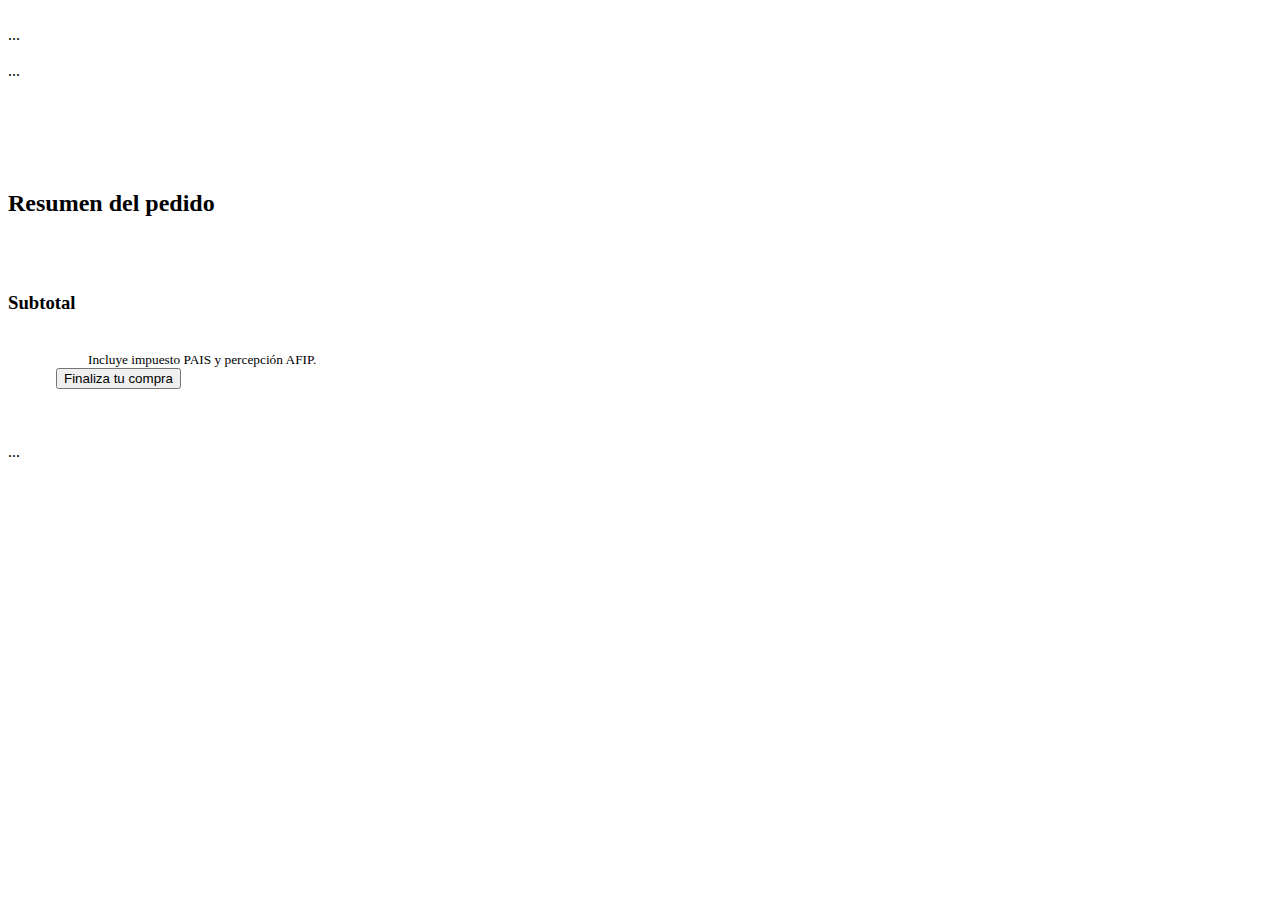
==== cart.html @ 54674c6d "update cart" ====
<!DOCTYPE html>
<html lang="en">
  <head>
    <meta charset="UTF-8" />
    <meta name="viewport" content="width=device-width, initial-scale=1.0" />
    <title>Tienda Virtual</title>
  </head>
  <body>
    <header>...</header>
    <section>...</section>
      <main>
            <div class="cart-container">
                <div class="card resume">
                    <div>
                        <h2>Resumen del pedido</h2>
                        <div class="subtotal">
                        <h3>Subtotal</h3>
                        <strong class="price"></strong>
                        </div>
                        <small>Incluye impuesto PAIS y percepción AFIP.</small>
                    </div>
                <button class="btn-primary">Finaliza tu compra</button>
                </div>
            </div>
        </main>
    
    <footer>...</footer>
  </body>
</html>
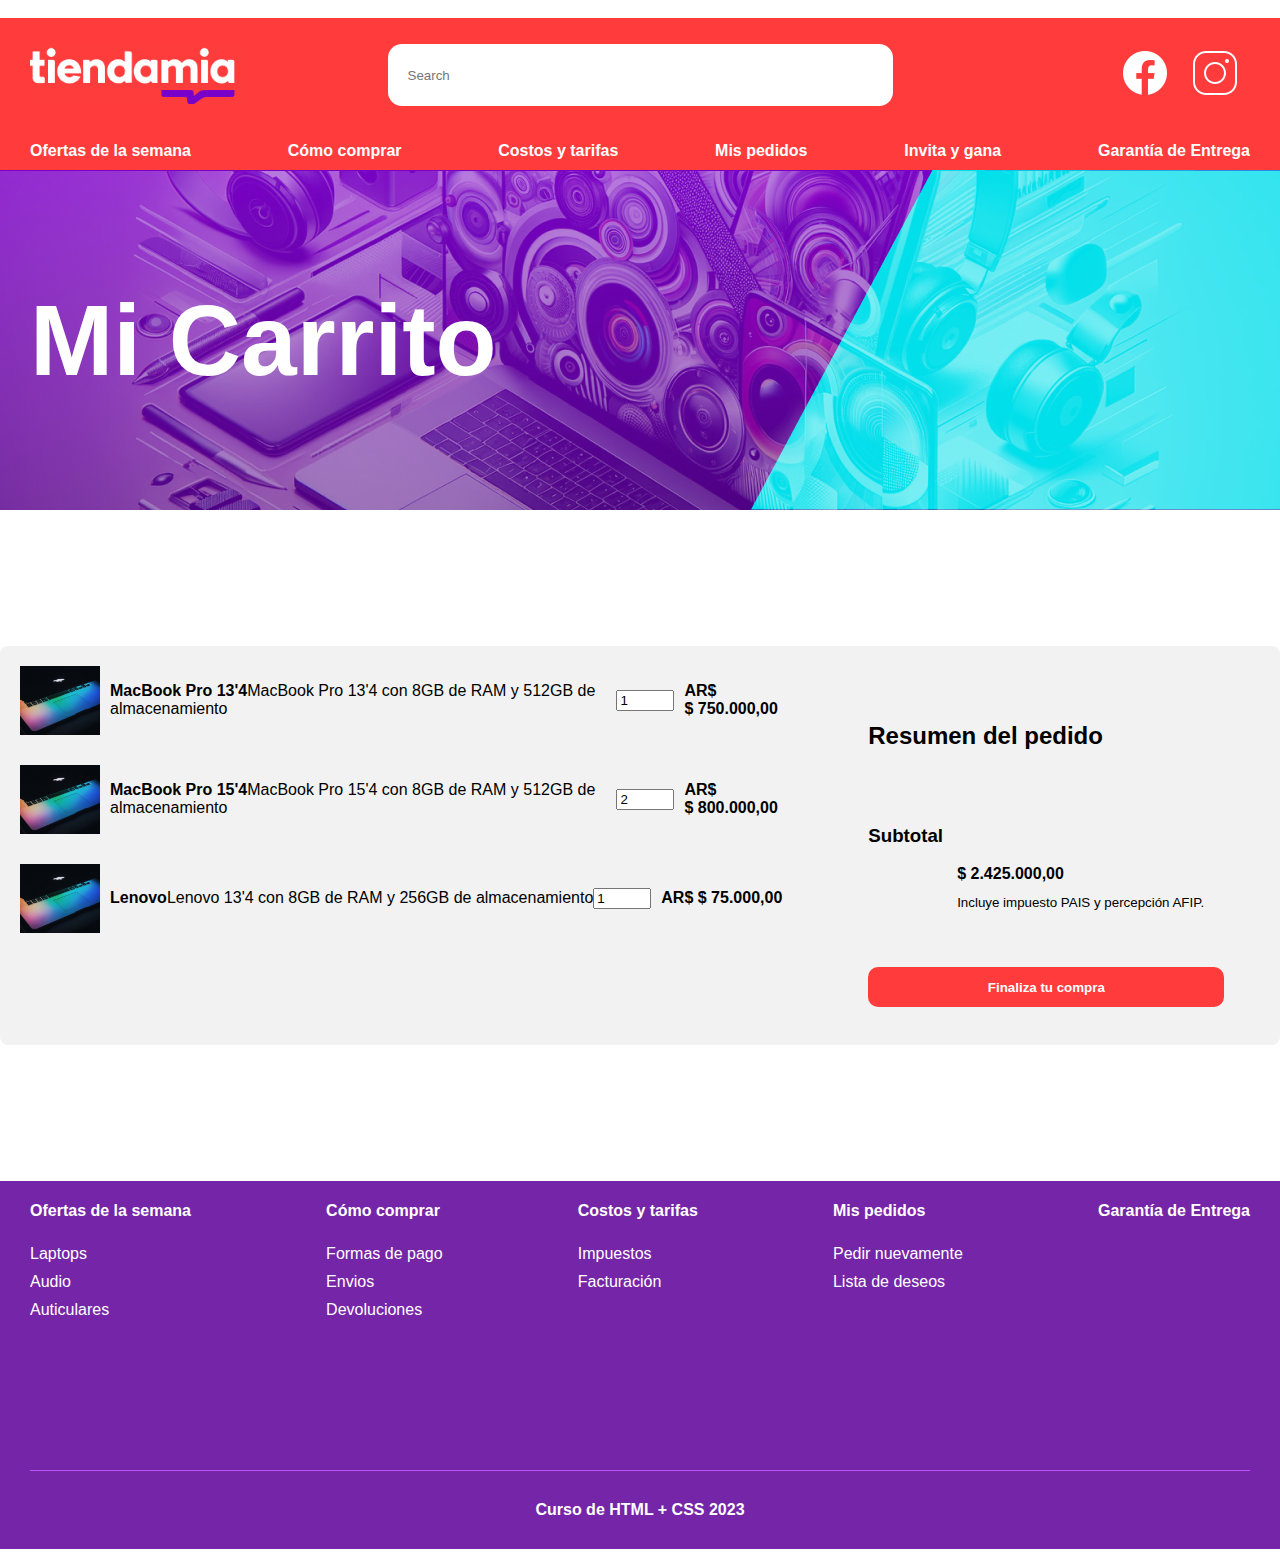
==== commit b3f4494a: "update" ====
--- a/cart.html
+++ b/cart.html
@@ -4,10 +4,40 @@
     <meta charset="UTF-8" />
     <meta name="viewport" content="width=device-width, initial-scale=1.0" />
     <title>Tienda Virtual</title>
+    <link rel="stylesheet" href="style.css" />
   </head>
   <body>
-    <header>...</header>
-    <section>...</section>
+    <header>   <div class="container">
+    <div class="search">
+      <div class="logo"><img src="img/Screenshot 2024-01-22 201639.png" width="218" alt="Logo store"></div>
+      <div class="form">
+        <form><input type="text" placeholder="Search"></form>
+      </div>
+      <div class="social">
+        <ul>
+          <li><a href="https://facebook.com"><img src="img/icons8-facebook-nuevo-50.png" alt="Logo social"></a></li>
+          <li><a href="https://instagram.com"><img src="img/icons8-instagram-50.png" alt="Logo social"></a></li>
+        </ul>
+      </div>
+    </div>
+    <div class="nav">
+      <ul>
+        <li><a href="checkout.html">Ofertas de la semana</a></li>
+        <li><a href="#">Cómo comprar</a></li>
+        <li><a href="#">Costos y tarifas</a></li>
+        <li><a href="#">Mis pedidos</a></li>
+        <li><a href="#">Invita y gana</a></li>
+        <li><a href="#">Garantía de Entrega</a></li>
+      </ul>
+    </div>
+  </div></header>
+  <section id="hero">
+    <div class="container">
+      <div class="title-container">
+        <span>Mi Carrito</span>
+      </div>
+    </div>
+  </section>
       <main>
             <div class="cart-container">
                 <div class="card resume">
@@ -24,6 +54,48 @@
             </div>
         </main>
     
-    <footer>...</footer>
+    <footer> <div class="container">
+    <div class="columns-container">
+      <div class="col">
+        <ul>
+          <li class="col-main-item"><a href="#">Ofertas de la semana</a></li>
+          <li><a href="#">Laptops</a></li>
+          <li><a href="#">Audio</a></li>
+          <li><a href="#">Auticulares</a></li>
+        </ul>
+      </div>
+      <div class="col">
+        <ul>
+          <li class="col-main-item"><a href="#">Cómo comprar</a></li>
+          <li><a href="#">Formas de pago</a></li>
+          <li><a href="#">Envios</a></li>
+          <li><a href="#">Devoluciones</a></li>
+        </ul>
+      </div>
+      <div class="col">
+        <ul>
+          <li class="col-main-item"><a href="#">Costos y tarifas</a></li>
+          <li><a href="#">Impuestos</a></li>
+          <li><a href="#">Facturación</a></li>
+        </ul>
+      </div>
+      <div class="col">
+        <ul>
+          <li class="col-main-item"><a href="#">Mis pedidos</a></li>
+          <li><a href="#">Pedir nuevamente</a></li>
+          <li><a href="#">Lista de deseos</a></li>
+        </ul>
+      </div>
+      <div class="col">
+        <ul>
+          <li class="col-main-item"><a href="#">Garantía de Entrega</a></li>
+        </ul>
+      </div>
+    </div>
+    <div class="copyright">
+      Curso de HTML + CSS 2023
+    </div>
+  </div></footer>
+<script src="app.js"></script>
   </body>
 </html>
--- a/style.css
+++ b/style.css
@@ -0,0 +1,444 @@
+body,
+html {
+  font-family: "Inter", sans-serif;
+  margin: 0;
+}
+
+/* Estructura del sitio */
+header {
+  height: 152px;
+  background-color: #ff3b3c;
+}
+header .container {
+  display: flex;
+  flex-direction: column;
+}
+.search {
+  flex: 1;
+  display: flex;
+  justify-content: space-between;
+  align-items: center;
+  display: grid;
+  grid-template-columns: repeat(3, 1fr);
+}
+.search .form {
+  /* flex:1; */
+  box-sizing: border-box;
+  display: flex;
+  justify-content: center;
+}
+.search .form input {
+  height: 62px;
+  border-radius: 14px;
+  border: none;
+  width: 505px;
+  padding: 20px;
+  box-sizing: border-box;
+}
+.search .social ul {
+  display: flex;
+  justify-content: flex-end;
+  list-style-type: none;
+  margin: 0;
+  padding: 0;
+}
+.search .social ul li {
+  padding: 0 10px;
+}
+
+.nav {
+  padding: 10px 0;
+}
+.nav ul {
+  display: flex;
+  justify-content: space-between;
+  list-style-type: none;
+  margin: 0;
+  padding: 0;
+}
+.nav ul li a {
+  color: white;
+  font-weight: 700;
+  text-align: left;
+  text-decoration: none;
+}
+.nav ul li a:hover {
+  text-decoration: underline;
+}
+
+/* Hero section */
+section#hero {
+  height: 340px;
+  background: url("img/hero_bg.png");
+  background-size: cover;
+  background-position: top center;
+}
+section#hero .container {
+  display: flex;
+  align-items: center;
+  justify-content: flex-start;
+}
+.title-container span {
+  display: block;
+  color: white;
+  font-weight: 700;
+}
+.title-container span:first-child {
+  font-size: 40px;
+}
+.title-container span:last-child {
+  font-size: 100px;
+  line-height: 80px;
+}
+
+main {
+  height: auto;
+  margin: 100px 0;
+}
+
+/* Footer  */
+footer {
+  min-height: 368px;
+  background-color: #7525a7;
+}
+
+footer .container {
+  display: flex;
+  flex-direction: column;
+}
+
+.columns-container {
+  flex: 1;
+  display: flex;
+  justify-content: space-between;
+  gap: 20px;
+}
+
+.columns-container .col ul {
+  list-style-type: none;
+  padding: 0;
+}
+
+.columns-container .col ul li {
+  padding: 5px 0;
+}
+
+.columns-container .col ul li.col-main-item {
+  font-weight: bold;
+  padding-bottom: 20px;
+}
+
+.columns-container .col ul li a {
+  color: white;
+  text-decoration: none;
+}
+
+.copyright {
+  border-top: 1px solid #ba53fb;
+  text-align: center;
+  color: white;
+  font-weight: bold;
+  padding: 30px 0;
+  box-sizing: border-box;
+}
+.container {
+  width: 1220px;
+  margin: 0 auto;
+  height: inherit;
+  min-height: inherit;
+}
+
+/* Bloque de productos */
+.product-container {
+  display: grid;
+  grid-template-columns: repeat(4, 1fr);
+  grid-gap: 20px;
+}
+
+/* Card de producto */
+.product-card {
+  background-color: #f0f0f0;
+  border-radius: 14px;
+  width: auto;
+}
+
+.product-img {
+  width: 100%;
+  height: 250px;
+  object-fit: cover;
+  object-position: center center;
+  border-top-left-radius: 14px;
+  border-top-right-radius: 14px;
+}
+
+.product-info {
+  padding: 20px;
+  box-sizing: border-box;
+}
+.product-title {
+  font-size: 20px;
+  font-weight: 700;
+  line-height: 22.27px;
+  word-wrap: break-word;
+  display: block;
+}
+
+.product-description {
+  font-size: 12px;
+  font-weight: 400;
+  color: #383838;
+  margin-bottom: 6px;
+}
+
+.product-price-block {
+  display: flex;
+  margin: 5px 0;
+  justify-content: space-between;
+  align-items: center;
+}
+
+.product-price-block .price {
+  font-size: 22px;
+  font-weight: 700;
+  flex: 1;
+}
+
+.product-price-block .discount {
+  font-size: 12px;
+  font-weight: 700;
+  color: #428f13;
+}
+
+.product-tax-policy {
+  font-size: 11px;
+  font-weight: 300;
+}
+
+/* Product Page */
+.product-images-block {
+  /* Definimos flex 1 las 3 columnas para que ocupen el mismo espacio*/
+  flex: 1;
+}
+
+.product-images-block .thumbnail-container {
+  /* Definimos flex 1 las 3 columnas para que ocupen el mismo espacio*/
+  max-width: 100%;
+  overflow: hidden;
+}
+
+.product-images-block .thumbnail-container img {
+  /* Definimos flex 1 las 3 columnas para que ocupen el mismo espacio*/
+  max-width: 100%;
+  overflow: hidden;
+  object-position: center center;
+  object-fit: contain;
+}
+
+.product-description-block {
+  /* Definimos flex 1 las 3 columnas para que ocupen el mismo espacio*/
+  flex: 1;
+}
+
+.product-description-block .title {
+  color: black;
+  font-size: 28px;
+  font-weight: 700;
+  word-wrap: break-word;
+  margin-top: 0;
+}
+
+.product-description-block .label {
+  color: black;
+  font-size: 12px;
+  font-weight: 700;
+}
+
+
+.product-description-block .selector {
+  /* Ordenamos los labels y inputs verticalmente */
+  margin-top: 30px;
+}
+
+.product-description-block .selector fieldset {
+  /* Ordenamos los labels y inputs verticalmente */
+  border: none;
+  padding: 0;
+  display: flex;
+  flex-direction: column;
+}
+
+.product-description-block .selector select {
+  width: 100%;
+  height: 40px;
+  background: white;
+  border-radius: 10px;
+  border: 1px #eaeaea solid;
+  margin: 10px 0;
+  padding: 10px;
+  box-sizing: border-box;
+}
+
+.product-description-block .description {
+  margin-top: 30px;
+  line-height: 20px;
+  font-size: 10px;
+}
+
+.product-checkout-block {
+  /* Definimos flex 1 las 3 columnas para que ocupen el mismo espacio*/
+  flex: 1;
+}
+.checkout-container {
+  background-color: #ebebeb;
+  padding: 33px;
+  border-radius: 2px;
+}
+
+.checkout-total-label {
+  color: #ff3b3c;
+  /* font-size: 12px; */
+}
+
+.checkout-total-price {
+  font-size: 28px;
+  font-weight: 700;
+  margin-top: 10px;
+}
+
+.checkout-description {
+  /* font-size: 12px; */
+  line-height: 20.4px;
+  word-wrap: break-word;
+}
+
+.checkout-policy-list {
+  padding: 0;
+  list-style-type: none;
+  margin-bottom: 30px;
+}
+
+.checkout-policy-list li {
+  display: flex;
+  margin: 15px 0;
+}
+
+.checkout-policy-list li .policy-icon {
+  margin-right: 15px;
+}
+
+.checkout-process {
+  row-gap: 20px;
+}
+
+.checkout-process .top {
+  display: flex;
+  margin-bottom: 10px;
+}
+
+.checkout-process .top input {
+  height: 40px;
+  border-radius: 10px;
+  border: none;
+  width: 62px;
+  margin-right: 10px;
+  padding: 0 10px 0 20px;
+  box-sizing: border-box;
+}
+
+.btn-primary {
+  width: 100%;
+  background: #ff3b3c;
+  color: white;
+  font-weight: bold;
+  border: none;
+  height: 40px;
+  border-radius: 10px;
+}
+
+.btn-outline {
+  width: 100%;
+  border: 1px solid #ff3b3c;
+  color: #ff3b3c;
+  font-weight: bold;
+  height: 40px;
+  border-radius: 10px;
+}
+
+.sales-block {
+  margin-top: 80px;
+}
+
+.sales-title h2 {
+  text-align: center;
+  margin-bottom: 42px;
+  font-size: 40px;
+}
+
+/*---------------------------------------------*/
+/* Container for the cart items */
+.cart-container {
+  display: flex;
+  justify-content: flex; 
+  background-color: #f2f2f2; /* Light gray background color */
+  padding: 20px; /* Add some padding for spacing */
+  border-radius: 8px; //* Align items to the right */
+}
+
+/* Style for individual cart item */
+.cart-item {
+  display: flex;
+  margin-bottom: 20px;
+}
+
+/* Image style */
+.cart-item img {
+  max-width: 80px;
+  height: auto;
+  margin-right: 10px;
+}
+
+/* Style for the cart summary */
+.resume {
+  margin-left: 20px; /* Add some spacing between cart items and summary */
+}
+
+/* Style for the final checkout button */
+.btn-primary {
+  margin-top: 20px; /* Add some spacing between the summary and the button */
+}
+
+/* Style for subtotal */
+.subtotal {
+  margin-bottom: 10px;
+}
+/* Style for individual cart item */
+.product-cart {
+    display: flex;
+    align-items: center;
+    margin-bottom: 30px;
+}
+
+/* Image style */
+.product-cart img {
+    width: 80px;
+    height: auto;
+    margin-right: 10px;
+}
+
+/* Middle section style */
+.product-cart .middle {
+    display: flex;
+    align-items: center;
+}
+
+/* Input number style */
+.product-cart input[type="number"] {
+    width: 50px; /* Adjust as needed */
+    margin-right: 10px;
+}
+
+/* Price style */
+.product-cart .price {
+    font-weight: bold;
+}
+
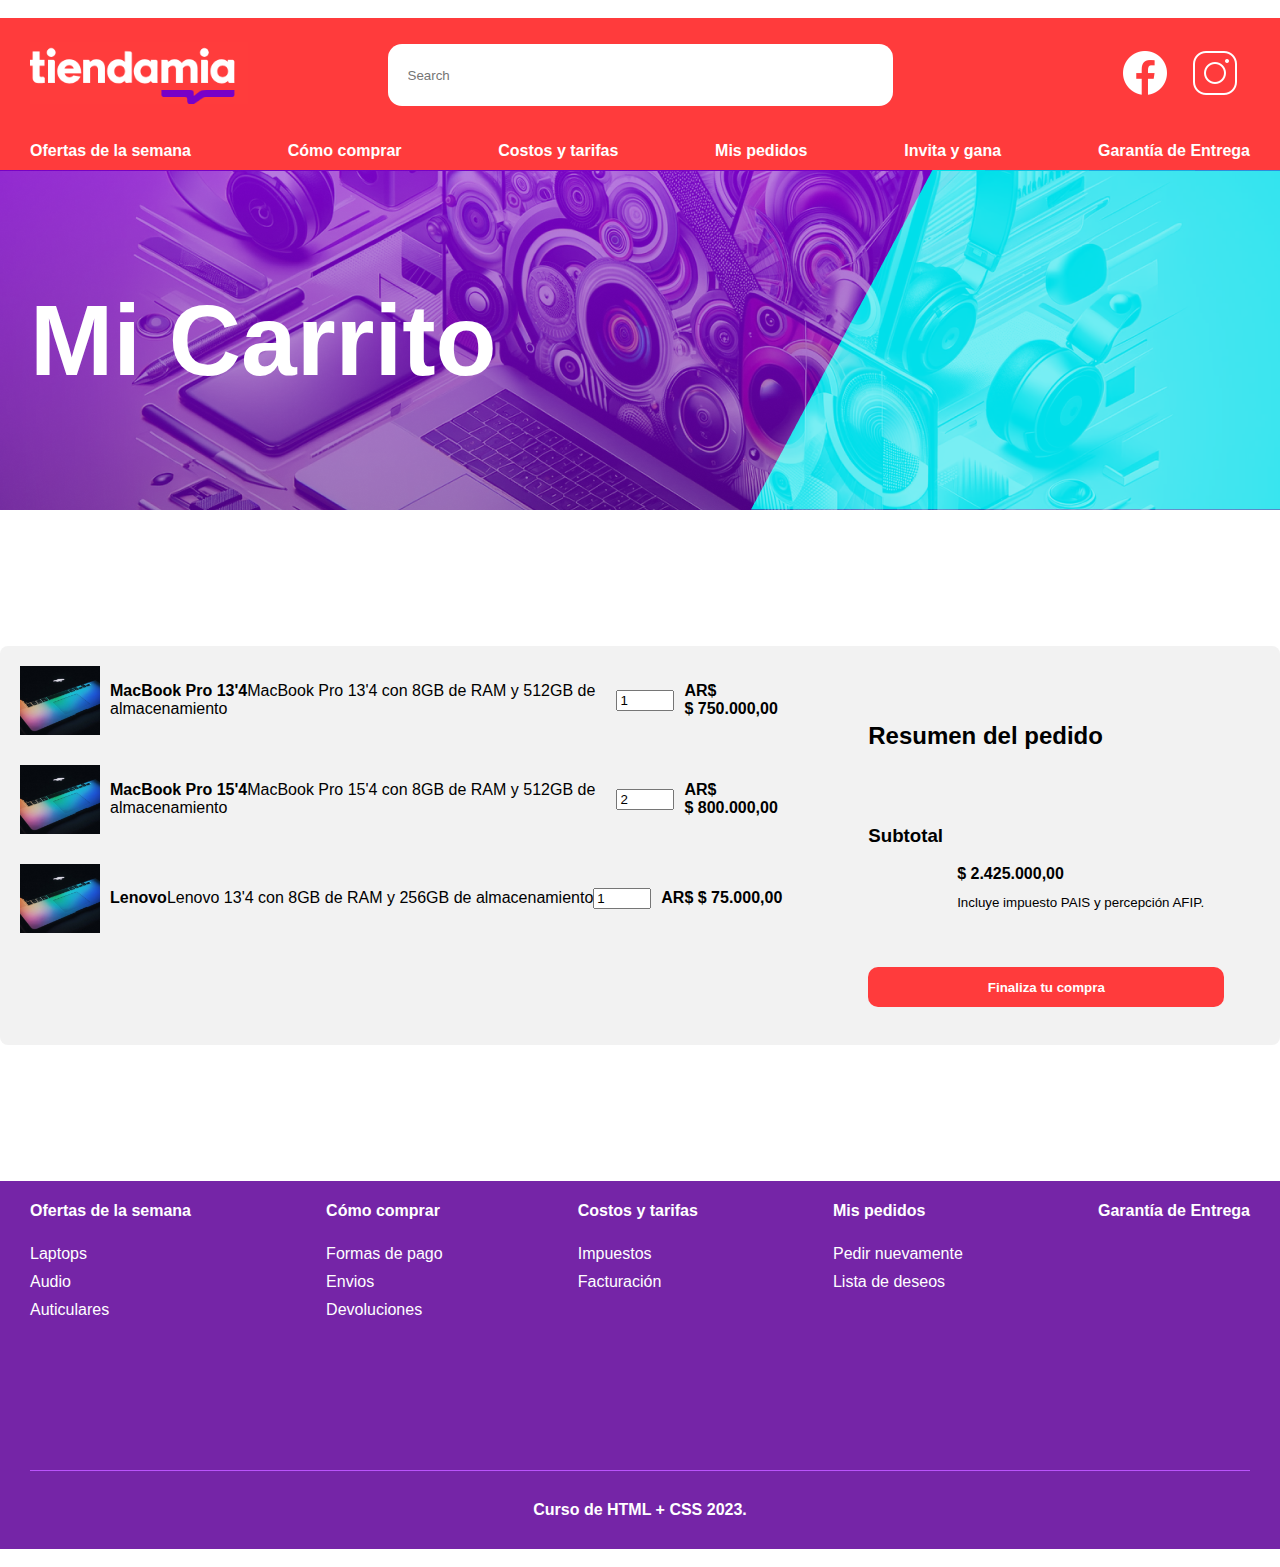
==== commit dd76008e: "update cart.html" ====
--- a/cart.html
+++ b/cart.html
@@ -2,9 +2,9 @@
 <html lang="en">
   <head>
     <meta charset="UTF-8" />
-    <meta name="viewport" content="width=device-width, initial-scale=1.0" />
+    <meta name="viewport" content="width=device-width, initial-scale=1.0"/>
     <title>Tienda Virtual</title>
-    <link rel="stylesheet" href="style.css" />
+    <link rel="stylesheet" href="style.css"/>
   </head>
   <body>
     <header>   <div class="container">
@@ -93,7 +93,7 @@
       </div>
     </div>
     <div class="copyright">
-      Curso de HTML + CSS 2023
+      Curso de HTML + CSS 2023. 
     </div>
   </div></footer>
 <script src="app.js"></script>
--- a/style.css
+++ b/style.css
@@ -285,7 +285,6 @@
 }
 
 .product-checkout-block {
-  /* Definimos flex 1 las 3 columnas para que ocupen el mismo espacio*/
   flex: 1;
 }
 .checkout-container {
@@ -399,45 +398,39 @@
 
 /* Style for the cart summary */
 .resume {
-  margin-left: 20px; /* Add some spacing between cart items and summary */
+  margin-left: 20px; 
 }
 
 /* Style for the final checkout button */
 .btn-primary {
-  margin-top: 20px; /* Add some spacing between the summary and the button */
-}
-
-/* Style for subtotal */
+  margin-top: 20px; 
+}
+
 .subtotal {
   margin-bottom: 10px;
 }
-/* Style for individual cart item */
 .product-cart {
     display: flex;
     align-items: center;
     margin-bottom: 30px;
 }
 
-/* Image style */
 .product-cart img {
     width: 80px;
     height: auto;
     margin-right: 10px;
 }
 
-/* Middle section style */
 .product-cart .middle {
     display: flex;
     align-items: center;
 }
 
-/* Input number style */
 .product-cart input[type="number"] {
-    width: 50px; /* Adjust as needed */
+    width: 50px; 
     margin-right: 10px;
 }
 
-/* Price style */
 .product-cart .price {
     font-weight: bold;
 }
